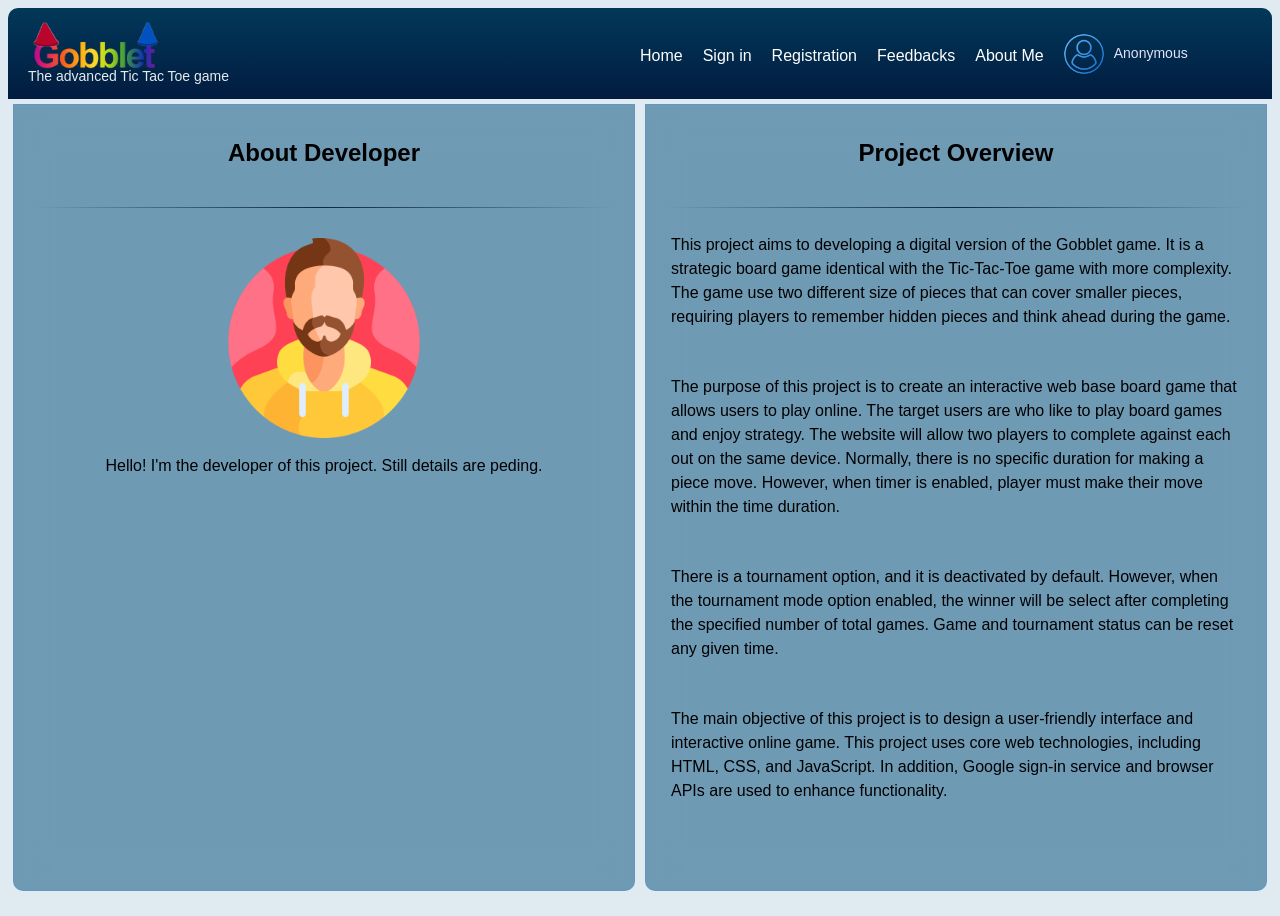
==== about.html @ 3e046241 "Add files via upload init" ====
<!DOCTYPE html>
<html lang="en">

<head>
    <meta charset="UTF-8">
    <meta name="viewport" content="width=device-width, initial-scale=1.0">
    <link rel="stylesheet" type="text/css" href="style.css" />
    <title>About</title>
</head>

<body class="p-unset">
    <nav class="nav">
        <div class="left">
            <div class="logo">
                <a href="index.html">
                    <img src="./img/logo.png" alt="Gobblet Logo" class="logo" />
                </a>
            </div>
            <main class="tagline">The advanced Tic Tac Toe game</main>
        </div>

        <ul class="menu">
            <li class="mt-2"><a href="index.html">Home</a></li>
            <li class="mt-2"><a href="sign-in.html">Sign in</a></li>
            <li class="mt-2"><a href="register.html">Registration</a></li>
            <li class="mt-2"><a href="feedback.html">Feedbacks</a></li>
            <li class="mt-2"><a href="about.html">About Me</a></li>
            <li>
                <span class="user-name">
                    <img src="./img/user.png" alt="user " class="user-icon" />
                    Anonymous
                </span>
            </li>
        </ul>
    </nav>
    <div class="row">
        <div class="column2">
            <section class="card p-2 card-height main-card">
                <header class="card-header">
                    <h1>About Developer</h1>
                </header>
                <div class="separator m-2">
                    <div class="separator-line"></div>
                </div>
                <div class="d-flex center">
                <img src="./img/dev.png" alt="About Image" class="about-image">
                </div>
                <p class="text-center">Hello! I'm the developer of this project. 
                    Still details are peding. 
                </p>
            </section>
        </div>
        <div class="column2">
            <section class="card p-2 card-height main-card">
                <header class="card-header">
                    <h1>Project Overview</h1>
                </header>
                <div class="separator m-2">
                    <div class="separator-line"></div>
                </div>
                <main class="card-body">
                    <p class="p-reset p-3">This project aims to developing a digital version of the Gobblet game.
                        It is a strategic board game identical with the Tic-Tac-Toe game with more complexity.
                        The game use two different size of pieces that can cover smaller pieces, requiring players to
                        remember
                        hidden pieces and think ahead during the game.
                    </p>
                </main>
                <p class="p-3">
                    The purpose of this project is to create an interactive web base board game that allows users to
                    play online.
                    The target users are who like to play board games and enjoy strategy.
                    The website will allow two players to complete against each out on the same device. Normally, there
                    is no
                    specific duration for making a piece move. However, when timer is enabled, player must make their
                    move within
                    the time duration. </p>
                <p class="p-3"> There is a tournament option, and it is deactivated by default. However, when the tournament mode
                    option enabled,
                    the winner will be select after completing the specified number of total games. Game and tournament
                    status
                    can be reset any given time. </p>
                <p class="p-3"> The main objective of this project is to design a user-friendly interface and interactive online
                    game.
                    This project uses core web technologies, including HTML, CSS, and JavaScript. In addition, Google
                    sign-in service
                    and browser APIs are used to enhance functionality.
            </section>
        </div>
    </div>
</body>

</html>
---- style.css ----
body {
    font-family: -apple-system, BlinkMacSystemFont, 'Segoe UI', Roboto, 'Inter', sans-serif;
    background: rgba(151, 189, 211, 0.3);
    min-height: 100vh;
    padding: 20px;
    line-height: 1.5;
    position: relative;
    overflow: hidden;
}

.body {
    display: flex;
    align-items: center;
    justify-content: center;
}

.center {
    align-items: center;
    justify-content: center;
}

.login-container {
    width: 100%;
    max-width: 420px;
    position: relative;
}

.row {
    display: flex;
    flex-wrap: wrap;
    margin: 0px;
    padding: 0px;
}

.column {
    margin: 0px;
    padding: 0px;
}

.column1 {
    width: 100%;
}

.column2 {
    width: 50%;
}

.column3 {
    width: 33.33%;
}

.column4 {
    width: 25%;
}

.nav {
    background: linear-gradient(to bottom, #023859, #011C40);
    padding: 12px 20px;
    display: flex;
    align-items: center;
    justify-content: space-between;
    color: white;
    border-radius: 10px 10px 0px 0px;
}

.main-card {
    border-radius: 0px 0px 10px 10px !important;
}

.left {
    display: flex;
    flex-direction: column;
}

.tagline {
    font-size: 14px;
    opacity: 0.9;
    margin-top: -4px;
}

.menu {

    list-style: none;
    display: flex;
    gap: 20px;
    ;
    padding: 0;
    margin: 0;
    position: absolute;
    left: 50%;
}

.menu a {
    color: white;
    text-decoration: none;
    font-weight: 500;
    transition: opacity 0.2s;
    align-items: center;
}

.menu a:hover {
    opacity: 0.8;
}

.logo {
    width: 35%;
    height: 50px;
    min-width: 130px;
    min-height: 50px;
}

h5 {
    margin: 0px;
    padding: 5px;
}

.game-container {
    display: grid;
    justify-content: center;
    padding: 10px;
    grid-template-columns: 1fr 1fr 1fr;
}

.game-item {
    background: #f5f5f5;
    border: 1px solid #2a2a30;
    width: 100%;
    height: 70px;
    display: flex;
    justify-content: center;
}

.btn {
    background-color: #4da3ff;
    border-color: #4da3ff;
    padding: 10px 10px;
    cursor: pointer;
    color: #062033;
    border-radius: 5px;
    font-weight: 600;
    border-radius: 10px;
}

.btn:hover {
    background: #0056b3;
}

.btn-reset {
    width: 100px;
}

.img-container {
    display: grid;
    grid-template-columns: 50px 50px;
    align-items: end;
    height: 100%;
}

.img-small {
    width: 40px;
    height: 50px;
}

.img-big {
    width: 50px;
    height: 70px;
}

.img-player {
    height: 72px;
    ;
}

.img-info {
    width: 100%;
    height: auto;
}

.align-end {
    justify-content: end;
    align-content: end;
}

.align-start {
    justify-content: start;
}

label {
    display: block;
    margin-bottom: 5px;
    font-size: 14px;
    color: #e3e3f8;
}

input[type="checkbox"] {
    width: 20px;
    height: 20px;
    background: #e3e3f8;
    cursor: pointer;
}

input[type="number"] {
    text-align: right;
}

.font-16 {
    font-size: 16px;
}

.d-flex {
    display: flex;
}

.m-1 {
    margin: 5px !important;
}

.mt-2 {
    margin-top: 10px;
}

.mt-1 {
    margin-top: 5px;
}

.m-2 {
    margin: 10px !important;
}

.pl-2 {
    padding-left: 10px;
}

.p-2 {
    padding: 10px !important;
}

.p-3 {
    padding: 15px !important;
}

.g-2 {
    gap: 10px;
}

.w-50 {
    width: 50%;
}

.time {
    font-size: 30px;
    font-weight: bold;
    color: #e3e3f8;
    font-family: monospace;
    text-align: center;
    align-content: center;

}

.text-center {
    text-align: center;
}

.win {
    font-size: 18px;
    font-weight: bold;
    color: #e3e3f8;
    text-align: center;
    margin: 30px 10px 0px 10px;
}

.win-count {
    font-size: 20px;
    font-weight: bold;
    color: #000000;
    text-align: center;
    margin: 10px;
    padding: 5px;
    border-radius: 10px;
    width: 75%;
    ;
}

.bg-red {
    background-color: rgba(140, 38, 38, 0.6) !important;
    border-color: rgba(73, 19, 19, 0.6) !important;
}

.bg-blue {
    background-color: rgba(38, 101, 140, 0.6);
}

.card-height {
    height: 85vh;
}

.img-winner {
    width: 50%;
    height: auto;
}

article {
    margin-top: 10px;
}

.user-icon {
    width: 40px;
    height: 40px;
    border-radius: 50%;
}

.user-name {
    display: flex;
    align-items: center;
    gap: 10px;
    font-size: 14px;
    color: #e3e3f8;
}

.card {
    background: rgba(38, 101, 140, 0.6);
    backdrop-filter: blur(20px);
    border: 1px solid rgba(59, 130, 246, 0.2);
    border-radius: 20px;
    padding: 40px 32px;
    position: relative;
    margin: 5px;
}

.card-header {
    text-align: center;
    margin-bottom: 36px;
}

.field {
    position: relative;
    margin-bottom: 25px;
}

.field input,
.field textarea{
    box-sizing: border-box;
    border: none;
    background: transparent;
    color: #f8fafc;
    padding: 15px 15px 15px 15px;
    font-family: inherit;
    font-size: 15px;
    font-weight: 400;
    width: 100%;
    max-width: 100%;
}

.field input::placeholder,
.field textarea::placeholder {
    color: transparent;
}

.field label {
    position: absolute;
    transform: translateY(-50%);
    transition: all 0.3s ease;
    color: #b4b9c1;
    font-size: 15px;
    font-weight: 400;
    font-family: inherit;
    pointer-events: none;
    padding: 0 4px;
    left: 16px;
    top: 50%;
}

.field input:focus+label,
.field input:hover+label,
.field input:not(:placeholder-shown)+label,
.field textarea:focus+label,
.field textarea:hover+label,
.field textarea:not(:placeholder-shown)+label {
    color: #e6e8ec;
    transform: translateY(-50%);
    top: 0;
    font-size: 12px;
    font-weight: 500;
    background: rgba(38, 101, 140, 0.6);
}

.field-background {
    top: 0;
    left: 0;
    right: 0;
    bottom: 0;
    background: rgba(30, 41, 59, 0.5);
    border: 1px solid rgba(59, 130, 246, 0.2);
    border-radius: 12px;
    transition: all 0.3s ease;
}

.separator {
    margin: 28px 0;
    gap: 16px;
    display: flex;
    align-items: center;

}

.separator-line {
    flex: 1;
    background: linear-gradient(90deg, transparent, rgba(1, 28, 64, 0.9), transparent);
    height: 1px;
}

.separator-text {
    font-size: 13px;
    font-weight: 500;
    text-transform: uppercase;
    letter-spacing: 0.5px;
    color: rgba(1, 28, 64, 0.9);
}

.signin {
    background: rgba(38, 101, 140, 0.5);
    color: #cbd5e1;
    width: 100%;
    font-family: inherit;
    font-size: 13px;
    font-weight: 500;
    cursor: pointer;
    display: flex;
    border: none;
    border-radius: 10px;
    padding: 12px 16px;
    align-items: center;
    justify-content: center;
    gap: 6px;

}

.google-icon {
    width: 20px;
    height: 20px;
    padding-right: 10px;
}

.link {
    color: rgba(1, 28, 64, 0.9);
    font-size: 14px;
    font-weight: 500;
    position: relative;
    text-decoration: none;
}

.link:hover {
    color: #A7EBF2;
}

.text-right {
    text-align: right;
}

.text-left {
    text-align: left;
}

.text-center {
    text-align: center;
}

.pt-3 {
    padding-top: 15px;
}

.mb-5 {
    margin-bottom: 25px;
}

.pass_requirements {
    font-family: inherit;
    font-size: 10px;
    color: rgba(1, 28, 64, 0.9);
    display: block;
    margin-top: -20px;
    margin-bottom: 20px;
}

.rating {
    display: flex;
    flex-direction: row-reverse;
    overflow: hidden;
    position: relative;
    width: 100%;
    justify-content: center;
}

.rating>input {
    display: none;
}

.rating>label {
    background-position: center;
    background-image: url("./img/star-not-selected.png");
    background-repeat: no-repeat;
    background-size: 80%;
    cursor: pointer;
    width: 40px;
    height: 40px;
    margin-top: auto;
    transition: .3s;
}

.rating>input:checked~label,
.rating>input:checked~label~label {
    background-image: url("./img/star-selected.png");
}

.rating>input:not(:checked)~label:hover,
.rating>input:not(:checked)~label:hover~label {
    background-image: url("./img/star-hover.png");
}

main>p {
    margin: -30px 0px 25px 0px;
    font-family: inherit;
    font-size: 11px !important;
    font-weight: 500;
    color: rgba(1, 28, 64, 0.9);
}

.about-image {
    width: 200px;
    height: 200px;
    border-radius: 10px;
    margin-top: 20px;
}

.p-reset {
    color: unset !important;
    font-size: unset !important;
    font-weight: unset !important;
    margin: unset !important;
}

.p-unset {
    padding: unset !important;
}

.error-lable{
    color: rgb(102, 21, 21) !important;
    font-size: 0.8rem;
}

.display-none {
    display: none !important;
}

@media (max-width : 1100px) {
    .column1-sm {
        width: 100%;
    }

    .column2-sm {
        width: 50%;
    }

    .column3-sm {
        width: 33.33%;
    }

    .card {
        background-color: #62748E;
        border: 1px solid #bdc3c7;
        border-radius: 8px;
        padding: 10px;
        margin: 10px;
        box-shadow: 0 2px 5px rgba(0, 0, 0, 0.1);
        height: unset;
    }

    .error-lable{
        color: rgb(255 124 124) !important;
        font-size: 0.8rem;
    }
}
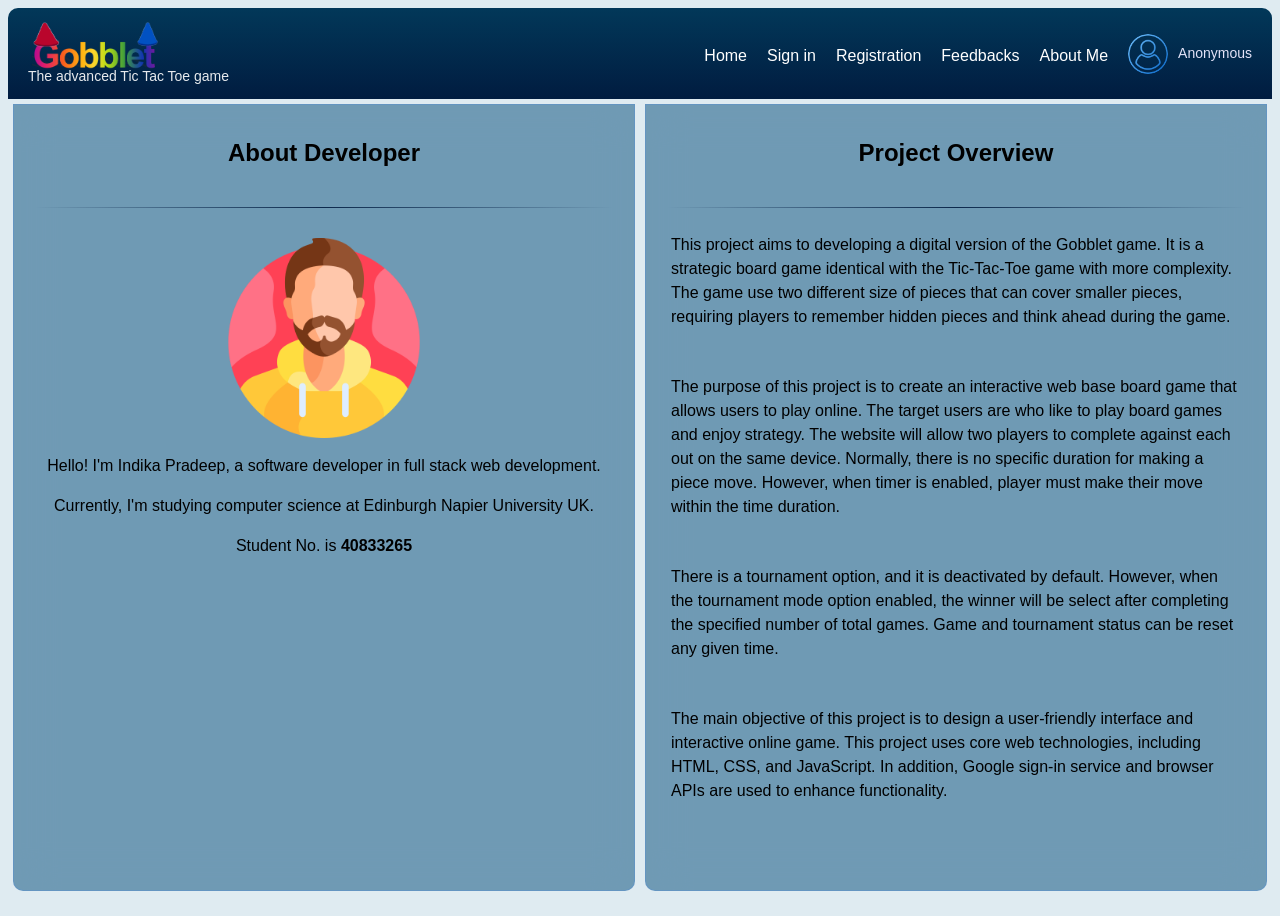
==== commit 59103d2f: "Add files via upload" ====
--- a/about.html
+++ b/about.html
@@ -45,9 +45,10 @@
                 <div class="d-flex center">
                 <img src="./img/dev.png" alt="About Image" class="about-image">
                 </div>
-                <p class="text-center">Hello! I'm the developer of this project. 
-                    Still details are peding. 
+                <p class="text-center">Hello! I'm Indika Pradeep, a software developer in full stack web development.
                 </p>
+                <p class="text-center"> Currently, I'm studying computer science at Edinburgh Napier University UK. </p>
+                <p class="text-center"> Student No. is <b>40833265</b></p>
             </section>
         </div>
         <div class="column2">
--- a/style.css
+++ b/style.css
@@ -83,10 +83,9 @@
     list-style: none;
     display: flex;
     gap: 20px;
-    ;
     padding: 0;
     margin: 0;
-    position: absolute;
+    /* position: absolute; */
     left: 50%;
 }
 
@@ -553,20 +552,28 @@
 }
 
 @media (max-width : 1100px) {
+    body{
+        overflow-y: scroll;
+        width: 100% !important;
+    }
+    .menu{
+        position: absolute;
+        left: 50%;
+        transform: translateX(-50%);
+    }
     .column1-sm {
-        width: 100%;
+        width: 100% !important;
     }
 
     .column2-sm {
-        width: 50%;
+        width: 50% !important;
     }
 
     .column3-sm {
-        width: 33.33%;
+        width: 33.33% !important;
     }
 
     .card {
-        background-color: #62748E;
         border: 1px solid #bdc3c7;
         border-radius: 8px;
         padding: 10px;
@@ -579,4 +586,9 @@
         color: rgb(255 124 124) !important;
         font-size: 0.8rem;
     }
-}
+
+    .about-image {
+        width: 80% !important;
+        height: auto !important;
+    }
+}
